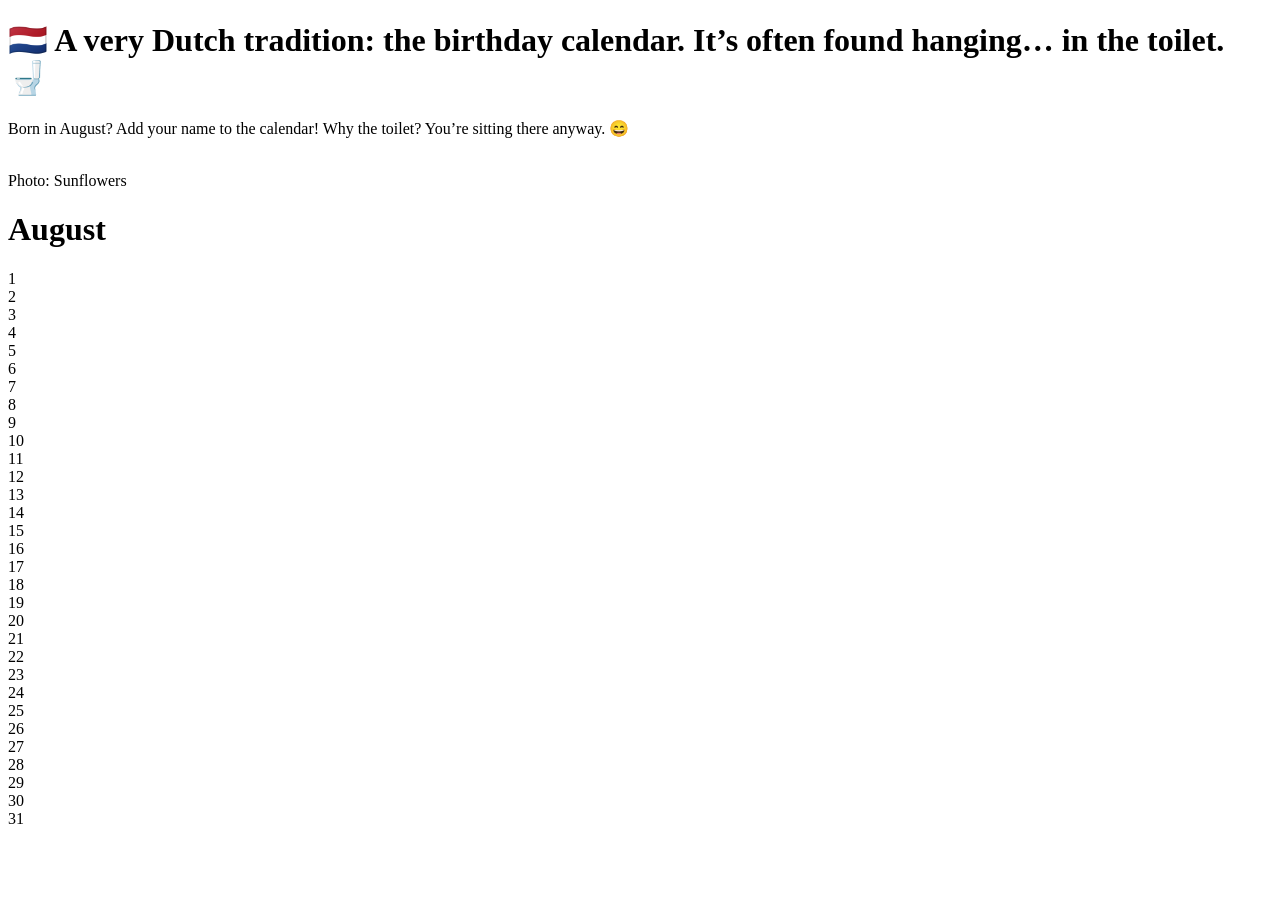
==== index.html @ 0db97b79 "Add files via upload" ====
<!DOCTYPE html>
<html lang="nl">
<head>
    <meta charset="UTF-8">
    <meta name="viewport" content="width=device-width, initial-scale=1.0">

    <title>birthday calendar — August</title>

    <!-- Handwriting font -->
    <link rel="preconnect" href="https://fonts.googleapis.com">
    <link rel="preconnect" href="https://fonts.gstatic.com" crossorigin>
    <link
        href="https://fonts.googleapis.com/css2?family=Caveat:wght@400;500;600&display=swap"
        rel="stylesheet"
    >

    <link rel="stylesheet" href="style.css">
</head>

<body>

    <main class="calendar-page">

<header class="calendar-intro">
  <h1>
    🇳🇱 A very Dutch tradition: the birthday calendar.
    <span>It’s often found hanging… in the toilet. 🚽</span>
  </h1>

  <p>
       Born in August? Add your name to the calendar!
    Why the toilet? You’re sitting there anyway. 😄
  </p>
</header>



    <div class="calendar">

        <!-- Hanging hole -->
        <div class="hanging-hole"></div>

        <!-- Image -->
        <div class="calendar-image">
            <img
                src="https://i.imgur.com/eyIaQTe.jpeg"
                alt=""
            >
        </div>

        <!-- Image credit -->
        <div class="image-credit">
            Photo: Sunflowers
        </div>


        <!-- Month -->
        <header class="calendar-header">
            <h1>August</h1>
        </header>


        <!-- Birthday list -->
        <section class="birthday-list" aria-label="Verjaardagen in augustus">

            <!-- Left column -->
            <div class="calendar-column">

                <div class="day">
                    <span class="day-number">1</span>
                    <div class="birthday-space"></div>
                </div>

                <div class="day">
                    <span class="day-number">2</span>
                    <div class="birthday-space"></div>
                </div>

                <div class="day">
                    <span class="day-number">3</span>
                    <div class="birthday-space"></div>
                </div>

                <div class="day">
                    <span class="day-number">4</span>
                    <div class="birthday-space"></div>
                </div>

                <div class="day">
                    <span class="day-number">5</span>
                    <div class="birthday-space"></div>
                </div>

                <div class="day">
                    <span class="day-number">6</span>
                    <div class="birthday-space"></div>
                </div>

                <div class="day">
                    <span class="day-number">7</span>
                    <div class="birthday-space"></div>
                </div>

                <div class="day">
                    <span class="day-number">8</span>
                    <div class="birthday-space"></div>
                </div>

                <div class="day">
                    <span class="day-number">9</span>
                    <div class="birthday-space"></div>
                </div>

                <div class="day">
                    <span class="day-number">10</span>
                    <div class="birthday-space"></div>
                </div>

                <div class="day">
                    <span class="day-number">11</span>
                    <div class="birthday-space"></div>
                </div>

                <div class="day">
                    <span class="day-number">12</span>
                    <div class="birthday-space"></div>
                </div>

                <div class="day">
                    <span class="day-number">13</span>
                    <div class="birthday-space"></div>
                </div>

                <div class="day">
                    <span class="day-number">14</span>
                    <div class="birthday-space"></div>
                </div>

                <div class="day">
                    <span class="day-number">15</span>
                    <div class="birthday-space"></div>
                </div>

                <div class="day">
                    <span class="day-number">16</span>
                    <div class="birthday-space"></div>
                </div>

            </div>


            <!-- Right column -->
            <div class="calendar-column">

                <div class="day">
                    <span class="day-number">17</span>
                    <div class="birthday-space"></div>
                </div>

                <div class="day">
                    <span class="day-number">18</span>
                    <div class="birthday-space"></div>
                </div>

                <div class="day">
                    <span class="day-number">19</span>
                    <div class="birthday-space"></div>
                </div>

                <div class="day">
                    <span class="day-number">20</span>
                    <div class="birthday-space"></div>
                </div>

                <div class="day">
                    <span class="day-number">21</span>
                    <div class="birthday-space"></div>
                </div>

                <div class="day">
                    <span class="day-number">22</span>
                    <div class="birthday-space"></div>
                </div>

                <div class="day">
                    <span class="day-number">23</span>
                    <div class="birthday-space"></div>
                </div>

                <div class="day">
                    <span class="day-number">24</span>
                    <div class="birthday-space"></div>
                </div>

                <div class="day">
                    <span class="day-number">25</span>
                    <div class="birthday-space"></div>
                </div>

                <div class="day">
                    <span class="day-number">26</span>
                    <div class="birthday-space"></div>
                </div>

                <div class="day">
                    <span class="day-number">27</span>
                    <div class="birthday-space"></div>
                </div>

                <div class="day">
                    <span class="day-number">28</span>
                    <div class="birthday-space"></div>
                </div>

                <div class="day">
                    <span class="day-number">29</span>
                    <div class="birthday-space"></div>
                </div>

                <div class="day">
                    <span class="day-number">30</span>
                    <div class="birthday-space"></div>
                </div>

                <div class="day">
                    <span class="day-number">31</span>
                    <div class="birthday-space"></div>
                </div>

            </div>

        </section>

    </div>

    </main>

    <script src="script.js"></script>

</body>
</html>
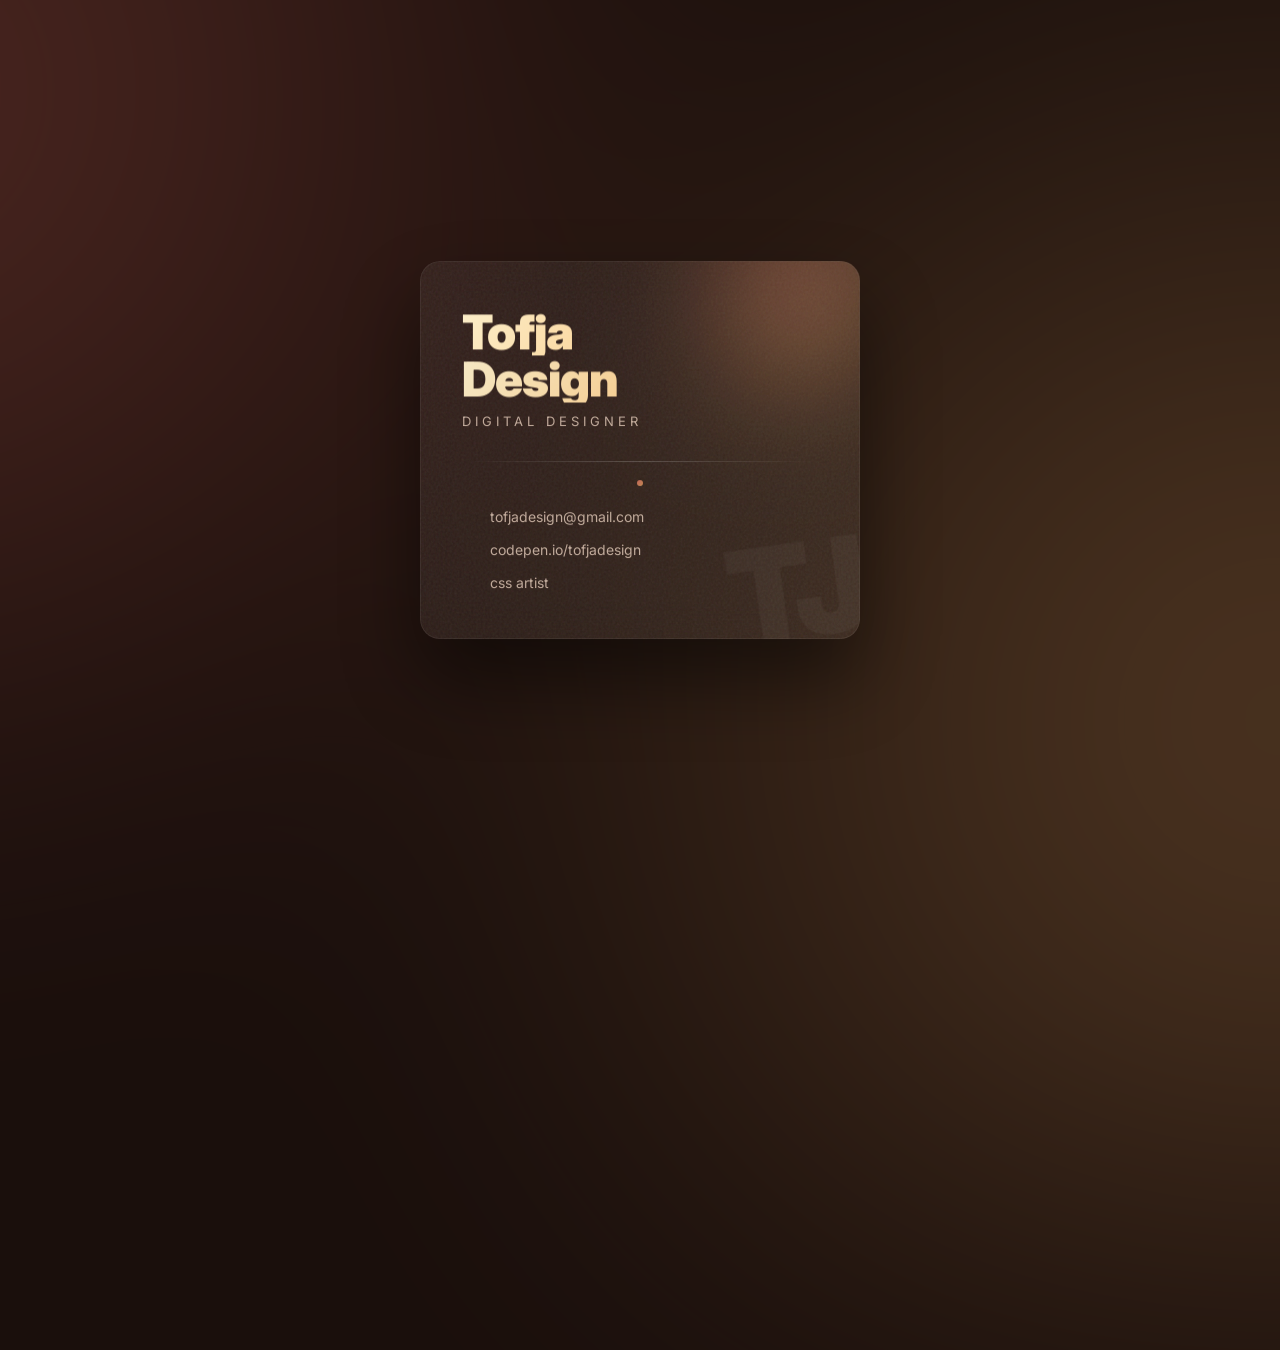
==== commit 37000caf: "Add files via upload" ====
--- a/index.html
+++ b/index.html
@@ -1,241 +1,70 @@
 <!DOCTYPE html>
-<html lang="nl">
-<head>
+<html lang="en">
+
+  <head>
     <meta charset="UTF-8">
-    <meta name="viewport" content="width=device-width, initial-scale=1.0">
+    <title>Fancy Business Card B</title>
+    <link rel="stylesheet" href="./style.css">
 
-    <title>birthday calendar — August</title>
+  </head>
+    
+  <body>
+  <!-- Fonts -->
+<link href="https://fonts.googleapis.com/css2?family=Inter:wght@300;400;700;900&display=swap" rel="stylesheet">
 
-    <!-- Handwriting font -->
-    <link rel="preconnect" href="https://fonts.googleapis.com">
-    <link rel="preconnect" href="https://fonts.gstatic.com" crossorigin>
-    <link
-        href="https://fonts.googleapis.com/css2?family=Caveat:wght@400;500;600&display=swap"
-        rel="stylesheet"
-    >
+<!-- GSAP -->
+<script src="https://cdnjs.cloudflare.com/ajax/libs/gsap/3.12.5/gsap.min.js"></script>
 
-    <link rel="stylesheet" href="style.css">
-</head>
+<!-- SVG Gradient -->
+<svg width="0" height="0" style="position:absolute">
+  <defs>
+    <linearGradient id="accent-gradient">
+      <stop offset="0%" stop-color="#ff7b6b" />
+      <stop offset="100%" stop-color="#ffb86b" />
+    </linearGradient>
+  </defs>
+</svg>
 
-<body>
+<div class="bg"></div>
 
-    <main class="calendar-page">
+<div class="card">
+  <div class="color-splash"></div>
 
-<header class="calendar-intro">
-  <h1>
-    🇳🇱 A very Dutch tradition: the birthday calendar.
-    <span>It’s often found hanging… in the toilet. 🚽</span>
-  </h1>
+  <div class="name"><span>Tofja</span><span>Design</span></div>
+  <div class="role">Digital Designer</div>
 
-  <p>
-       Born in August? Add your name to the calendar!
-    Why the toilet? You’re sitting there anyway. 😄
-  </p>
-</header>
+  <div class="divider"></div>
+  <div class="accent-dot"></div>
 
+  <div class="info">
+    <div class="item">
+      <svg class="icon" viewBox="0 0 24 24">
+        <path d="M4 6h16v12H4z" />
+        <path d="M4 6l8 7 8-7" />
+      </svg>
+      <span>tofjadesign@gmail.com</span>
+    </div>
+    <div class="item">
+      <svg class="icon" viewBox="0 0 24 24">
+        <circle cx="12" cy="12" r="9" />
+        <path d="M3 12h18" />
+        <path d="M12 3c3 3 3 15 0 18" />
+      </svg>
+      <span>codepen.io/tofjadesign</span>
+    </div>
+    <div class="item">
+      <svg class="icon" viewBox="0 0 24 24">
+        <circle cx="12" cy="12" r="4" />
+        <circle cx="12" cy="12" r="9" />
+      </svg>
+      <span>css artist</span>
+    </div>
+  </div>
 
+  <div class="watermark">TJ</div>
+</div>
+    <script  src="./script.js"></script>
 
-    <div class="calendar">
-
-        <!-- Hanging hole -->
-        <div class="hanging-hole"></div>
-
-        <!-- Image -->
-        <div class="calendar-image">
-            <img
-                src="https://i.imgur.com/eyIaQTe.jpeg"
-                alt=""
-            >
-        </div>
-
-        <!-- Image credit -->
-        <div class="image-credit">
-            Photo: Sunflowers
-        </div>
-
-
-        <!-- Month -->
-        <header class="calendar-header">
-            <h1>August</h1>
-        </header>
-
-
-        <!-- Birthday list -->
-        <section class="birthday-list" aria-label="Verjaardagen in augustus">
-
-            <!-- Left column -->
-            <div class="calendar-column">
-
-                <div class="day">
-                    <span class="day-number">1</span>
-                    <div class="birthday-space"></div>
-                </div>
-
-                <div class="day">
-                    <span class="day-number">2</span>
-                    <div class="birthday-space"></div>
-                </div>
-
-                <div class="day">
-                    <span class="day-number">3</span>
-                    <div class="birthday-space"></div>
-                </div>
-
-                <div class="day">
-                    <span class="day-number">4</span>
-                    <div class="birthday-space"></div>
-                </div>
-
-                <div class="day">
-                    <span class="day-number">5</span>
-                    <div class="birthday-space"></div>
-                </div>
-
-                <div class="day">
-                    <span class="day-number">6</span>
-                    <div class="birthday-space"></div>
-                </div>
-
-                <div class="day">
-                    <span class="day-number">7</span>
-                    <div class="birthday-space"></div>
-                </div>
-
-                <div class="day">
-                    <span class="day-number">8</span>
-                    <div class="birthday-space"></div>
-                </div>
-
-                <div class="day">
-                    <span class="day-number">9</span>
-                    <div class="birthday-space"></div>
-                </div>
-
-                <div class="day">
-                    <span class="day-number">10</span>
-                    <div class="birthday-space"></div>
-                </div>
-
-                <div class="day">
-                    <span class="day-number">11</span>
-                    <div class="birthday-space"></div>
-                </div>
-
-                <div class="day">
-                    <span class="day-number">12</span>
-                    <div class="birthday-space"></div>
-                </div>
-
-                <div class="day">
-                    <span class="day-number">13</span>
-                    <div class="birthday-space"></div>
-                </div>
-
-                <div class="day">
-                    <span class="day-number">14</span>
-                    <div class="birthday-space"></div>
-                </div>
-
-                <div class="day">
-                    <span class="day-number">15</span>
-                    <div class="birthday-space"></div>
-                </div>
-
-                <div class="day">
-                    <span class="day-number">16</span>
-                    <div class="birthday-space"></div>
-                </div>
-
-            </div>
-
-
-            <!-- Right column -->
-            <div class="calendar-column">
-
-                <div class="day">
-                    <span class="day-number">17</span>
-                    <div class="birthday-space"></div>
-                </div>
-
-                <div class="day">
-                    <span class="day-number">18</span>
-                    <div class="birthday-space"></div>
-                </div>
-
-                <div class="day">
-                    <span class="day-number">19</span>
-                    <div class="birthday-space"></div>
-                </div>
-
-                <div class="day">
-                    <span class="day-number">20</span>
-                    <div class="birthday-space"></div>
-                </div>
-
-                <div class="day">
-                    <span class="day-number">21</span>
-                    <div class="birthday-space"></div>
-                </div>
-
-                <div class="day">
-                    <span class="day-number">22</span>
-                    <div class="birthday-space"></div>
-                </div>
-
-                <div class="day">
-                    <span class="day-number">23</span>
-                    <div class="birthday-space"></div>
-                </div>
-
-                <div class="day">
-                    <span class="day-number">24</span>
-                    <div class="birthday-space"></div>
-                </div>
-
-                <div class="day">
-                    <span class="day-number">25</span>
-                    <div class="birthday-space"></div>
-                </div>
-
-                <div class="day">
-                    <span class="day-number">26</span>
-                    <div class="birthday-space"></div>
-                </div>
-
-                <div class="day">
-                    <span class="day-number">27</span>
-                    <div class="birthday-space"></div>
-                </div>
-
-                <div class="day">
-                    <span class="day-number">28</span>
-                    <div class="birthday-space"></div>
-                </div>
-
-                <div class="day">
-                    <span class="day-number">29</span>
-                    <div class="birthday-space"></div>
-                </div>
-
-                <div class="day">
-                    <span class="day-number">30</span>
-                    <div class="birthday-space"></div>
-                </div>
-
-                <div class="day">
-                    <span class="day-number">31</span>
-                    <div class="birthday-space"></div>
-                </div>
-
-            </div>
-
-        </section>
-
-    </div>
-
-    </main>
-
-    <script src="script.js"></script>
-
-</body>
-</html>+  </body>
+  
+</html>
--- a/style.css
+++ b/style.css
@@ -0,0 +1,180 @@
+:root {
+  --bg: #1a0f0c;
+  --card-bg: rgba(255, 255, 255, 0.04);
+  --text: rgba(255, 245, 230, 0.95);
+  --muted: rgba(255, 230, 210, 0.7);
+  --accent-gradient: linear-gradient(135deg, #ff7b6b, #ffb86b);
+}
+
+/* RESET */
+* {
+  box-sizing: border-box;
+  margin: 0;
+  padding: 0;
+  font-family: "Inter", sans-serif;
+}
+body {
+  min-height: 100vh;
+  display: grid;
+  place-items: center;
+  background: var(--bg);
+  color: var(--text);
+  overflow: hidden;
+}
+
+/* BACKGROUND COLOR BLOBS */
+.bg {
+  position: absolute;
+  inset: -50%;
+  background: radial-gradient(circle at 20% 30%, #ff7b6b, transparent 35%),
+    radial-gradient(circle at 75% 65%, #ffb86b, transparent 40%);
+  filter: blur(140px);
+  opacity: 0.25;
+}
+
+/* CARD */
+.card {
+  position: relative;
+  width: 440px;
+  padding: 48px 42px;
+  background: var(--card-bg);
+  border-radius: 20px;
+  backdrop-filter: blur(16px);
+  box-shadow: 0 40px 80px rgba(0, 0, 0, 0.5),
+    inset 0 0 0 1px rgba(255, 255, 255, 0.06);
+  overflow: hidden;
+  transform-style: preserve-3d;
+  cursor: pointer;
+}
+
+/* NOISE */
+.card::after {
+  content: "";
+  position: absolute;
+  inset: 0;
+  background-image: url("data:image/svg+xml,%3Csvg xmlns='http://www.w3.org/2000/svg' viewBox='0 0 200 200'%3E%3Cfilter id='n'%3E%3CfeTurbulence type='fractalNoise' baseFrequency='.8' numOctaves='4'/%3E%3C/filter%3E%3Crect width='100%25' height='100%25' filter='url(%23n)' opacity='.08'/%3E%3C/svg%3E");
+  mix-blend-mode: overlay;
+  pointer-events: none;
+}
+
+/* NAME */
+.name {
+  font-size: 48px;
+  font-weight: 900;
+  line-height: 0.95;
+  letter-spacing: -1px;
+}
+.name span {
+  display: block;
+  background: linear-gradient(120deg, #fff2cc, #ffd699, #fff2cc);
+  -webkit-background-clip: text;
+  color: transparent;
+}
+
+/* ROLE */
+.role {
+  margin-top: 12px;
+  font-size: 13px;
+  letter-spacing: 4px;
+  text-transform: uppercase;
+  color: var(--muted);
+}
+
+/* DIVIDER + DOT */
+.divider {
+  margin: 32px 0 18px;
+  height: 1px;
+  background: linear-gradient(to right, transparent, #fff, transparent);
+  opacity: 0.2;
+}
+.accent-dot {
+  width: 6px;
+  height: 6px;
+  margin: 0 auto 22px;
+  border-radius: 50%;
+  background: var(--accent-gradient);
+  opacity: 0.7;
+}
+
+/* INFO */
+.info {
+  display: grid;
+  gap: 16px;
+}
+.item {
+  display: flex;
+  align-items: center;
+  gap: 14px;
+  font-size: 14px;
+  color: var(--muted);
+  cursor: default;
+}
+.icon {
+  width: 14px;
+  height: 14px;
+  fill: none;
+  stroke: url(#accent-gradient);
+  stroke-width: 1.4;
+  stroke-linecap: round;
+  stroke-linejoin: round;
+  opacity: 0.65;
+  stroke-dasharray: 60;
+  stroke-dashoffset: 60;
+}
+.item span {
+  position: relative;
+  transition: color 0.3s ease;
+  cursor: pointer;
+}
+.item span::before {
+  content: "—";
+  position: absolute;
+  left: -20px;
+  opacity: 0;
+  background: var(--accent-gradient);
+  -webkit-background-clip: text;
+  color: transparent;
+  transition: opacity 0.3s ease;
+}
+.item:hover .icon {
+  opacity: 0;
+}
+.item:hover span::before {
+  opacity: 1;
+}
+.item:hover span {
+  color: #fff;
+}
+
+/* WATERMARK */
+.watermark {
+  position: absolute;
+  bottom: -30px;
+  right: 0px;
+  font-size: 130px;
+  font-weight: 900;
+  letter-spacing: -8px;
+  color: rgba(255, 255, 255, 0.035);
+  transform: rotate(-8deg);
+  pointer-events: none;
+  mix-blend-mode: overlay;
+}
+
+/* COLOR SPLASH RIGHT TOP */
+.color-splash {
+  position: absolute;
+  top: -60px;
+  right: -60px;
+  width: 200px;
+  height: 200px;
+  background: radial-gradient(
+    circle at 30% 30%,
+    #ff7b6b,
+    #ffb86b 60%,
+    transparent 70%
+  );
+  opacity: 0.35;
+  filter: blur(60px);
+  pointer-events: none;
+  mix-blend-mode: screen;
+}
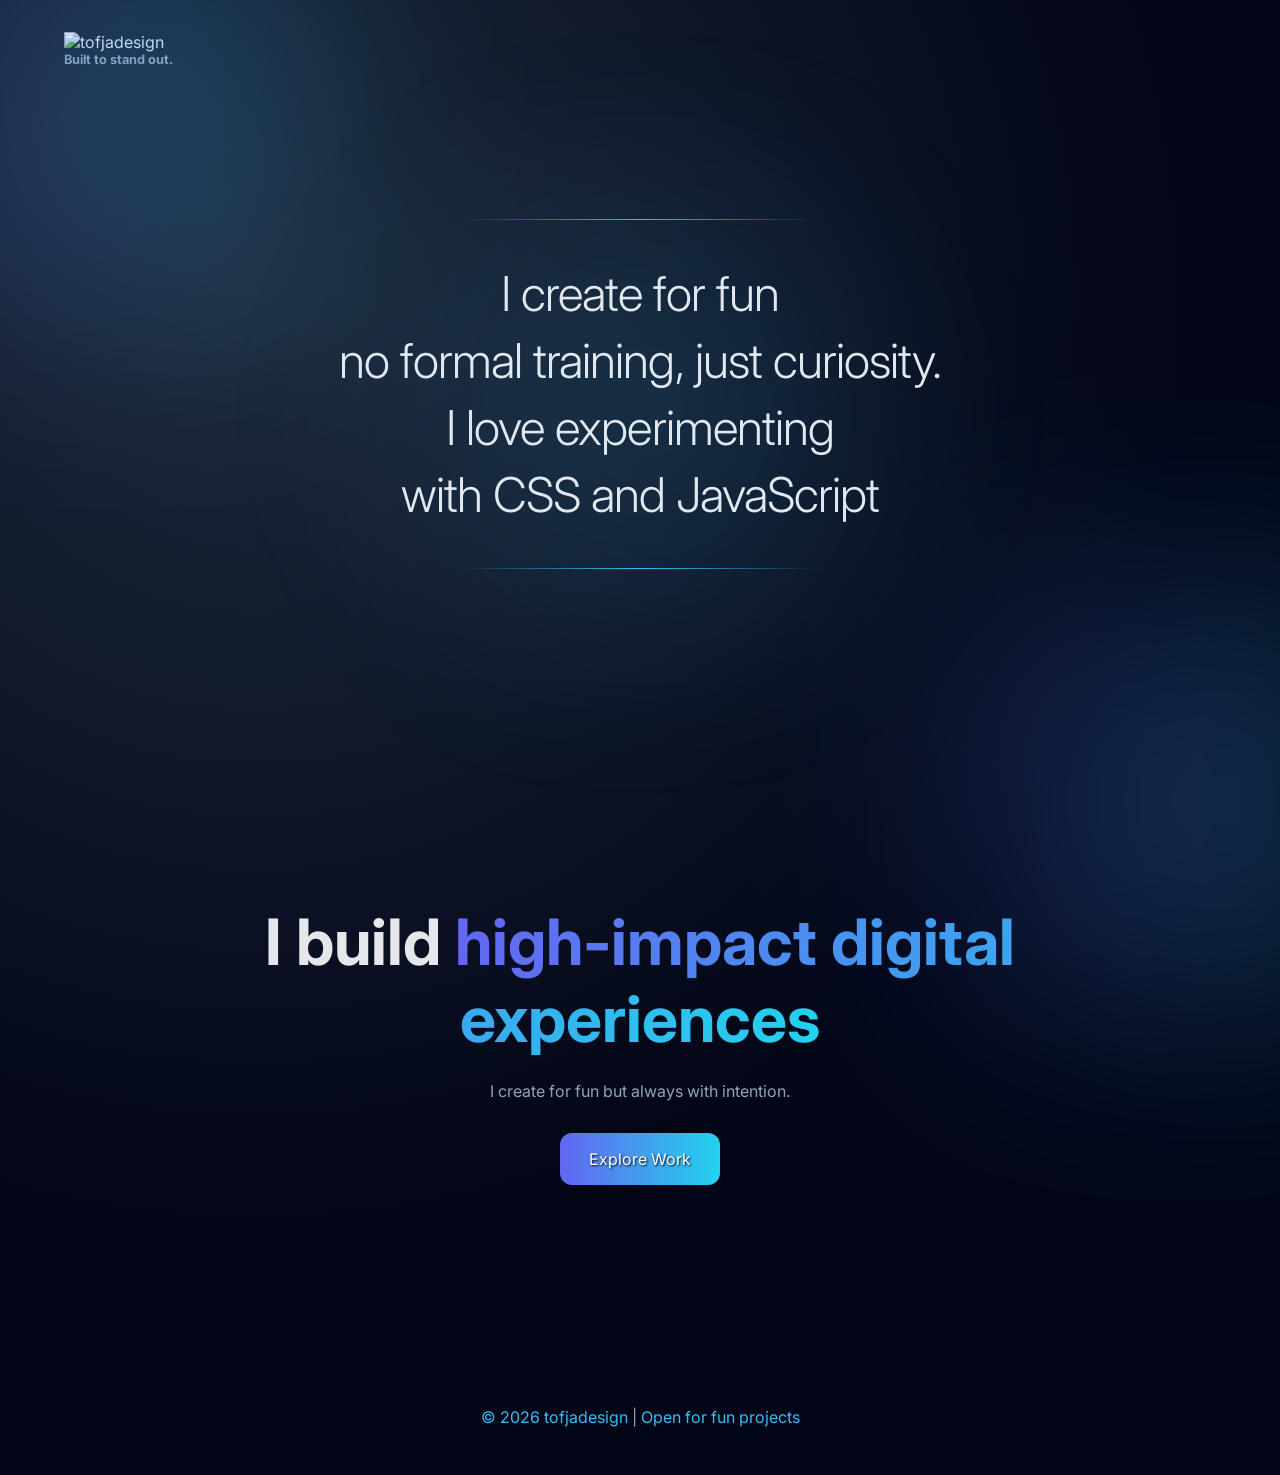
==== commit 665d9e63: "Add files via upload" ====
--- a/index.html
+++ b/index.html
@@ -1,70 +1,60 @@
 <!DOCTYPE html>
+<!-- made by tofjadesign  tofjadesign@gmail.com-->
 <html lang="en">
+<head>
+<meta charset="UTF-8">
+<meta name="viewport" content="width=device-width, initial-scale=1.0">
+<title>tofjadesign — Unique Frontend Design</title>
+<link href="https://fonts.googleapis.com/css2?family=Inter:wght@300;400;600;700&display=swap" rel="stylesheet">
+<link rel="stylesheet" href="style.css">
+</head>
 
-  <head>
-    <meta charset="UTF-8">
-    <title>Fancy Business Card B</title>
-    <link rel="stylesheet" href="./style.css">
+<body>
 
-  </head>
-    
-  <body>
-  <!-- Fonts -->
-<link href="https://fonts.googleapis.com/css2?family=Inter:wght@300;400;700;900&display=swap" rel="stylesheet">
+<div class="blob"></div>
+<div class="blob"></div>
 
-<!-- GSAP -->
-<script src="https://cdnjs.cloudflare.com/ajax/libs/gsap/3.12.5/gsap.min.js"></script>
+<div class="container">
 
-<!-- SVG Gradient -->
-<svg width="0" height="0" style="position:absolute">
-  <defs>
-    <linearGradient id="accent-gradient">
-      <stop offset="0%" stop-color="#ff7b6b" />
-      <stop offset="100%" stop-color="#ffb86b" />
-    </linearGradient>
-  </defs>
-</svg>
-
-<div class="bg"></div>
-
-<div class="card">
-  <div class="color-splash"></div>
-
-  <div class="name"><span>Tofja</span><span>Design</span></div>
-  <div class="role">Digital Designer</div>
-
-  <div class="divider"></div>
-  <div class="accent-dot"></div>
-
-  <div class="info">
-    <div class="item">
-      <svg class="icon" viewBox="0 0 24 24">
-        <path d="M4 6h16v12H4z" />
-        <path d="M4 6l8 7 8-7" />
-      </svg>
-      <span>tofjadesign@gmail.com</span>
-    </div>
-    <div class="item">
-      <svg class="icon" viewBox="0 0 24 24">
-        <circle cx="12" cy="12" r="9" />
-        <path d="M3 12h18" />
-        <path d="M12 3c3 3 3 15 0 18" />
-      </svg>
-      <span>codepen.io/tofjadesign</span>
-    </div>
-    <div class="item">
-      <svg class="icon" viewBox="0 0 24 24">
-        <circle cx="12" cy="12" r="4" />
-        <circle cx="12" cy="12" r="9" />
-      </svg>
-      <span>css artist</span>
-    </div>
+<header>
+  <div><img src="https://i.imgur.com/oEZqifE.png" width="80" height="40" alt="tofjadesign">
+    <h1 class="slogan">Built to stand out.</h1>
   </div>
 
-  <div class="watermark">TJ</div>
+</header>
+
+<section class="quote-wrap">
+  <div class="quote-inner">
+    <span class="quote-line"></span>
+
+    <h2 class="quote-text">
+      <span>I create for fun</span>
+      <span>no formal training, just curiosity.</span>
+      <span>I love experimenting</span>
+      <span>with CSS and JavaScript</span>
+    </h2>
+
+    <span class="quote-line bottom"></span>
+  </div>
+</section>
+
+
+<section class="hero">
+  <h1>I build <span class="gradient">high-impact digital experiences</span></h1>
+  <p>I create for fun but always with intention.</p>
+  <a href="https://codepen.io/tofjadesign" class="btn">Explore Work</a>
+</section>
+
+
+
+
+
+<footer>
+  <p><a class="contact" href="mailto:tofjadesign@gmail.com">© 2026 tofjadesign</a> | <a class="contact" href="mailto:tofjadesign@gmail.com">Open for fun projects</a></p>
+</footer>
+
 </div>
-    <script  src="./script.js"></script>
+<script src="script.js"></script>
 
-  </body>
-  
+</body>
 </html>
--- a/style.css
+++ b/style.css
@@ -1,180 +1,253 @@
 :root {
-  --bg: #1a0f0c;
-  --card-bg: rgba(255, 255, 255, 0.04);
-  --text: rgba(255, 245, 230, 0.95);
-  --muted: rgba(255, 230, 210, 0.7);
-  --accent-gradient: linear-gradient(135deg, #ff7b6b, #ffb86b);
-}
-
-/* RESET */
-* {
-  box-sizing: border-box;
-  margin: 0;
-  padding: 0;
-  font-family: "Inter", sans-serif;
-}
+  --bg: #020617;
+  --accent: #6366f1;
+  --accent2: #22d3ee;
+  --text: #e5e7eb;
+  --muted: #94a3b8;
+}
+
+* { margin:0; padding:0; box-sizing:border-box; font-family:'Inter',sans-serif; }
+
 body {
-  min-height: 100vh;
-  display: grid;
-  place-items: center;
-  background: var(--bg);
+  background: radial-gradient(circle at 20% 20%, #1e293b, #020617 60%);
   color: var(--text);
+  overflow-x: hidden;
+}
+
+.container { width:90%; max-width:1200px; margin:auto; }
+
+header { display:flex; justify-content:space-between; padding:2rem 0; }
+h1.slogan {color:var(--muted); font-size:0.8rem; }
+
+
+.hero {
+  height: 70vh;
+  display:flex;
+  flex-direction:column;
+  justify-content:center;
+  align-items:center;
+  text-align:center;
+}
+
+.hero h1 {
+  font-size:4rem;
+  max-width:800px;
+}
+
+.gradient {
+  background: linear-gradient(90deg,var(--accent),var(--accent2));
+  -webkit-background-clip:text;
+  -webkit-text-fill-color:transparent;
+}
+
+h2 { margin-bottom: 2.5rem; }
+
+.hero p { margin-top:1.5rem; color:var(--muted); max-width:600px; }
+
+.btn {
+  margin-top:2rem;
+  display:inline-block;
+  padding:1rem 1.8rem;
+  border-radius:12px;
+  background: linear-gradient(90deg,var(--accent),var(--accent2));
+  color:#fff;
+  text-decoration:none;
+  text-shadow: 1px 1px 2px rgba(1, 1, 3, 0.904);
+  transition:.3s;
+  width: fit-content;
+}
+
+.btn:hover { transform:translateY(-4px); box-shadow:0 15px 40px rgb(24, 24, 24); }
+
+.section { padding:6rem 0; }
+
+section.hero { margin: auto; }
+
+.projects { display:grid; grid-template-columns:repeat(auto-fit,minmax(320px,1fr)); gap:2rem; }
+
+.quote-section {
+  max-width: 1200px;
+  margin: 100px auto;
+}
+
+.quote-section {
+  opacity: 0;
+  transform: translateY(40px);
+  animation: fadeUp 1s ease forwards;
+  animation-delay: 0.3s;
+}
+
+@keyframes fadeUp {
+  to {
+    opacity: 1;
+    transform: translateY(0);
+  }
+}
+
+blockquote {
+  position: relative;
+  padding: 40px 30px;
+  background: linear-gradient(145deg, #0f172a, #020617);
+  border-left: 4px solid #38bdf8;
+  border-radius: 12px;
+  box-shadow: 0 20px 40px rgba(0,0,0,0.4);
   overflow: hidden;
 }
 
-/* BACKGROUND COLOR BLOBS */
-.bg {
+/* Grote subtiele quote op de achtergrond */
+blockquote::before {
+  content: "“";
   position: absolute;
-  inset: -50%;
-  background: radial-gradient(circle at 20% 30%, #ff7b6b, transparent 35%),
-    radial-gradient(circle at 75% 65%, #ffb86b, transparent 40%);
-  filter: blur(140px);
-  opacity: 0.25;
-}
-
-/* CARD */
-.card {
+  top: -20px;
+  left: 10px;
+  font-size: 120px;
+  color: #fff;
+  font-family: serif;
+}
+
+/* Tekst styling */
+blockquote p {
+  font-size: 1.5rem;
+  line-height: 1.6;
+  color: #e2e8f0;
+  font-weight: 300;
+}
+
+/* Accent lijn onder */
+blockquote::after {
+  content: "";
+  display: block;
+  width: 60px;
+  height: 3px;
+  margin-top: 20px;
+  background: #38bdf8;
+}
+
+.quote-wrap {
+  min-height: 70vh;
+  display: flex;
+  align-items: center;
+  justify-content: center;
+  padding: 60px;
+}
+
+.quote-inner {
   position: relative;
-  width: 440px;
-  padding: 48px 42px;
-  background: var(--card-bg);
-  border-radius: 20px;
-  backdrop-filter: blur(16px);
-  box-shadow: 0 40px 80px rgba(0, 0, 0, 0.5),
-    inset 0 0 0 1px rgba(255, 255, 255, 0.06);
-  overflow: hidden;
-  transform-style: preserve-3d;
-  cursor: pointer;
-}
-
-/* NOISE */
-.card::after {
+  max-width: 900px;
+  text-align: center;
+}
+
+/* lijnen */
+.quote-line {
+  display: block;
+  height: 1px;
+  width: 0;
+  background: linear-gradient(90deg, transparent, #38bdf8, transparent);
+  margin: 0 auto 40px;
+  animation: lineGrow 1.2s ease forwards;
+}
+
+.quote-line.bottom {
+  margin-top: 40px;
+  animation-delay: 1.2s;
+}
+
+/* tekst */
+.quote-text {
+  font-size: clamp(2rem, 4vw, 3rem);
+  line-height: 1.4;
+  font-weight: 300;
+  color: #e2e8f0;
+  letter-spacing: -0.02em;
+}
+
+/* per regel animatie */
+.quote-text span {
+  display: block;
+  opacity: 0;
+  transform: translateY(40px);
+  filter: blur(10px);
+  animation: reveal 0.8s ease forwards;
+}
+
+/* stagger timing */
+.quote-text span:nth-child(1) { animation-delay: 0.3s; }
+.quote-text span:nth-child(2) { animation-delay: 0.6s; }
+.quote-text span:nth-child(3) { animation-delay: 0.9s; }
+.quote-text span:nth-child(4) { animation-delay: 1.2s; }
+
+/* glow effect */
+.quote-text span:hover {
+  color: #38bdf8;
+  text-shadow: 0 0 20px rgba(56,189,248,0.6);
+  transition: 0.3s;
+}
+
+/* achtergrond glow */
+.quote-inner::before {
   content: "";
   position: absolute;
-  inset: 0;
-  background-image: url("data:image/svg+xml,%3Csvg xmlns='http://www.w3.org/2000/svg' viewBox='0 0 200 200'%3E%3Cfilter id='n'%3E%3CfeTurbulence type='fractalNoise' baseFrequency='.8' numOctaves='4'/%3E%3C/filter%3E%3Crect width='100%25' height='100%25' filter='url(%23n)' opacity='.08'/%3E%3C/svg%3E");
-  mix-blend-mode: overlay;
-  pointer-events: none;
-}
-
-/* NAME */
-.name {
-  font-size: 48px;
-  font-weight: 900;
-  line-height: 0.95;
-  letter-spacing: -1px;
-}
-.name span {
-  display: block;
-  background: linear-gradient(120deg, #fff2cc, #ffd699, #fff2cc);
-  -webkit-background-clip: text;
-  color: transparent;
-}
-
-/* ROLE */
-.role {
-  margin-top: 12px;
-  font-size: 13px;
-  letter-spacing: 4px;
-  text-transform: uppercase;
-  color: var(--muted);
-}
-
-/* DIVIDER + DOT */
-.divider {
-  margin: 32px 0 18px;
-  height: 1px;
-  background: linear-gradient(to right, transparent, #fff, transparent);
-  opacity: 0.2;
-}
-.accent-dot {
-  width: 6px;
-  height: 6px;
-  margin: 0 auto 22px;
-  border-radius: 50%;
-  background: var(--accent-gradient);
-  opacity: 0.7;
-}
-
-/* INFO */
-.info {
-  display: grid;
-  gap: 16px;
-}
-.item {
+  inset: -100px;
+  background: radial-gradient(circle, rgba(56,189,248,0.15), transparent 70%);
+  z-index: -1;
+  filter: blur(60px);
+}
+
+/* animaties */
+@keyframes reveal {
+  to {
+    opacity: 1;
+    transform: translateY(0);
+    filter: blur(0);
+  }
+}
+
+@keyframes lineGrow {
+  to {
+    width: 60%;
+  }
+}
+
+
+
+/* Container */
+.wrapper {
   display: flex;
-  align-items: center;
-  gap: 14px;
-  font-size: 14px;
-  color: var(--muted);
-  cursor: default;
-}
-.icon {
-  width: 14px;
-  height: 14px;
-  fill: none;
-  stroke: url(#accent-gradient);
-  stroke-width: 1.4;
-  stroke-linecap: round;
-  stroke-linejoin: round;
-  opacity: 0.65;
-  stroke-dasharray: 60;
-  stroke-dashoffset: 60;
-}
-.item span {
-  position: relative;
+  gap: 20px;
+}
+
+
+footer { text-align:center; padding:3rem 0; color:var(--muted); }
+
+/* floating blobs */
+.blob {
+  position:absolute;
+  width:400px;
+  height:400px;
+  background:linear-gradient(90deg,var(--accent),var(--accent2));
+  filter:blur(120px);
+  opacity:.25;
+  animation:float 20s infinite alternate;
+}
+
+.blob:nth-child(1) { top:-100px; left:-100px; }
+.blob:nth-child(2) { bottom:-100px; right:-100px; animation-delay:5s; }
+
+@keyframes float {
+  from { transform:translateY(0px); }
+  to { transform:translateY(60px); }
+}
+
+
+a.contact {
+  text-decoration: none;
+  color: #38bdf8;
   transition: color 0.3s ease;
-  cursor: pointer;
-}
-.item span::before {
-  content: "—";
-  position: absolute;
-  left: -20px;
-  opacity: 0;
-  background: var(--accent-gradient);
-  -webkit-background-clip: text;
-  color: transparent;
-  transition: opacity 0.3s ease;
-}
-.item:hover .icon {
-  opacity: 0;
-}
-.item:hover span::before {
-  opacity: 1;
-}
-.item:hover span {
-  color: #fff;
-}
-
-/* WATERMARK */
-.watermark {
-  position: absolute;
-  bottom: -30px;
-  right: 0px;
-  font-size: 130px;
-  font-weight: 900;
-  letter-spacing: -8px;
-  color: rgba(255, 255, 255, 0.035);
-  transform: rotate(-8deg);
-  pointer-events: none;
-  mix-blend-mode: overlay;
-}
-
-/* COLOR SPLASH RIGHT TOP */
-.color-splash {
-  position: absolute;
-  top: -60px;
-  right: -60px;
-  width: 200px;
-  height: 200px;
-  background: radial-gradient(
-    circle at 30% 30%,
-    #ff7b6b,
-    #ffb86b 60%,
-    transparent 70%
-  );
-  opacity: 0.35;
-  filter: blur(60px);
-  pointer-events: none;
-  mix-blend-mode: screen;
+}
+
+a.contact:hover {
+  text-decoration: underline;
+  color: #38bdf8;
+  text-shadow: 0 0 20px rgba(56,189,248,0.6);
+  transition: 0.3s;
 }
